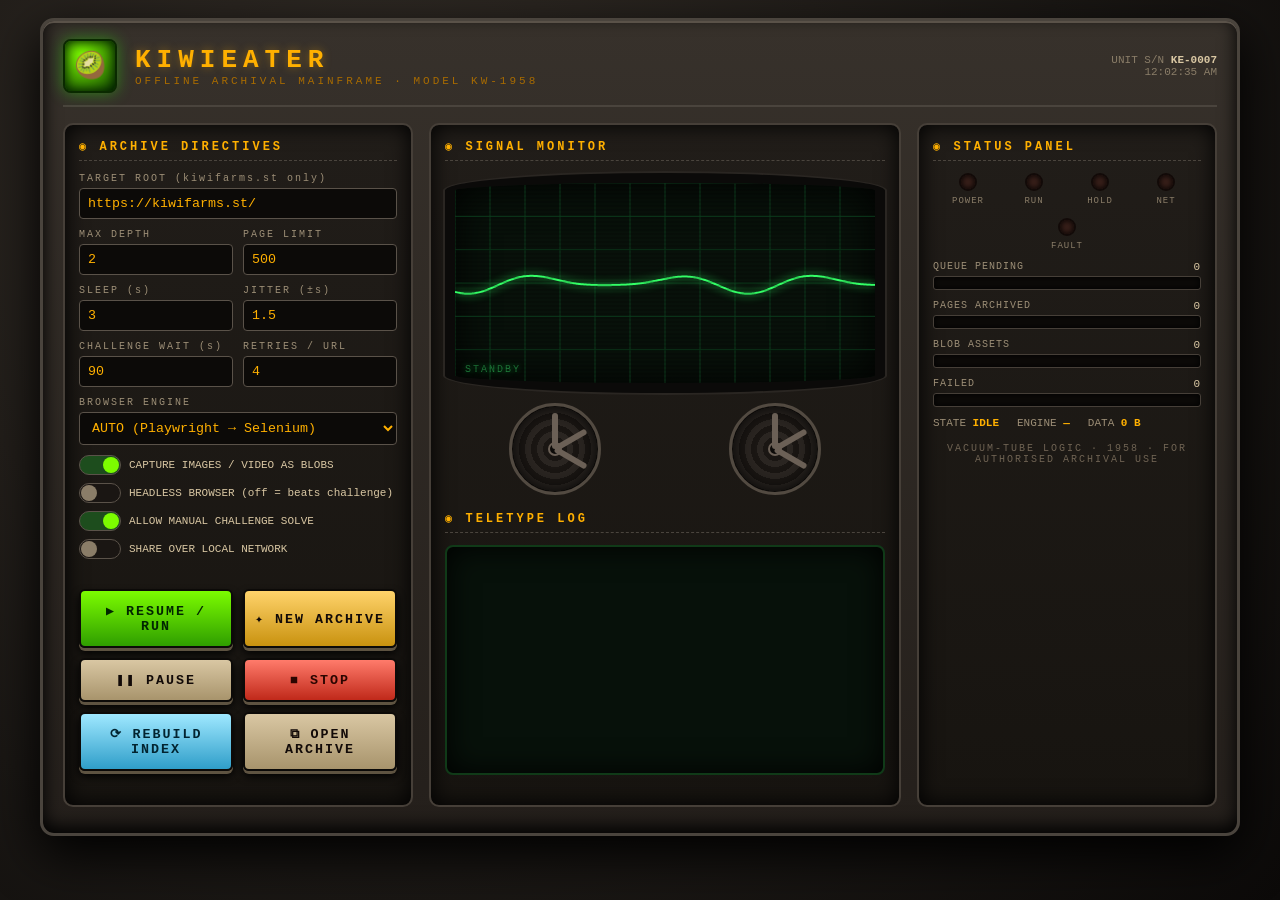
==== kiwieater/webui/console.html @ eb10b43a "Rework KiwiEater into a package with portable JSON/BLOB backup Restructure the single-file app into " ====
<!DOCTYPE html>
<html lang="en"><head>
<meta charset="utf-8"><meta name="viewport" content="width=device-width,initial-scale=1">
<title>KIWIEATER · ARCHIVAL MAINFRAME</title>
<style>
:root{
 --amber:#ffb000; --amber-dim:#a86b00; --green:#33ff66; --red:#ff4444;
 --panel:#2b2622; --panel2:#1c1916; --steel:#3a3531; --bezel:#0d0c0b;
 --label:#d9c7a3; --glass:#08110a;
}
*{box-sizing:border-box}
html,body{margin:0;height:100%}
body{
 background:radial-gradient(circle at 30% 20%, #322c26 0, #1a1714 60%, #0c0a09 100%);
 font-family:'Courier New',monospace; color:var(--label); overflow-x:hidden; padding:18px;
}
.chassis{
 max-width:1200px;margin:0 auto;background:linear-gradient(#37312b,#241f1b);
 border:3px solid #4a443d;border-radius:14px;
 box-shadow:0 18px 50px #000, inset 0 2px 0 #5a5249, inset 0 -6px 18px #000;
 padding:18px 20px 26px;position:relative;
}
.nameplate{display:flex;align-items:center;gap:18px;border-bottom:2px solid #4a443d;
 padding-bottom:12px;margin-bottom:16px}
.badge{width:54px;height:54px;border-radius:8px;flex:0 0 auto;
 background:radial-gradient(circle at 35% 30%,#7CFC00,#0b3b00);
 border:2px solid #0a2a00;box-shadow:0 0 16px #2bff0066, inset 0 0 12px #001a00;position:relative}
.badge::after{content:"🥝";position:absolute;inset:0;display:flex;align-items:center;
 justify-content:center;font-size:26px}
.title h1{margin:0;font-size:26px;letter-spacing:6px;color:var(--amber);text-shadow:0 0 10px #ffb00066}
.title .sub{font-size:11px;letter-spacing:3px;color:var(--amber-dim)}
.serial{margin-left:auto;text-align:right;font-size:11px;color:#8a7d68}
.serial b{color:var(--label)}

.grid{display:grid;grid-template-columns:350px 1fr 300px;gap:16px}
@media(max-width:980px){.grid{grid-template-columns:1fr}}
.bay{background:linear-gradient(#211d19,#171410);border:2px solid #463f38;
 border-radius:10px;padding:14px;box-shadow:inset 0 0 22px #000}
.bay h2{margin:0 0 12px;font-size:12px;letter-spacing:3px;color:var(--amber);
 border-bottom:1px dashed #4a443d;padding-bottom:6px}

/* CRT scope */
.crt{position:relative;background:var(--glass);border-radius:50% / 8%;
 border:10px solid #0b0a09;box-shadow:inset 0 0 40px #000,0 0 0 2px #2a2622;overflow:hidden;height:220px}
.crt canvas{width:100%;height:100%;display:block}
.crt::after{content:"";position:absolute;inset:0;pointer-events:none;
 background:repeating-linear-gradient(transparent 0 2px,#00000055 2px 4px);
 animation:roll 8s linear infinite;opacity:.5}
@keyframes roll{from{background-position:0 0}to{background-position:0 200px}}
.scopelabel{position:absolute;left:10px;bottom:8px;color:#1f7a3a;font-size:10px;
 letter-spacing:2px;text-shadow:0 0 6px #00ff5577}

/* reels */
.reels{display:flex;justify-content:space-around;align-items:center;padding:10px 0 2px}
.reel{width:92px;height:92px;border-radius:50%;
 background:repeating-radial-gradient(#2a2521 0 6px,#1a1613 6px 12px);
 border:3px solid #524a41;position:relative;box-shadow:inset 0 0 18px #000}
.reel::before{content:"";position:absolute;inset:36px;border-radius:50%;
 background:#0d0b09;border:2px solid #6b6056}
.reel .spoke{position:absolute;inset:6px;border-radius:50%}
.reel .spoke span{position:absolute;left:50%;top:50%;width:6px;height:36px;margin:-36px 0 0 -3px;
 background:#6b6056;transform-origin:bottom center;border-radius:3px}
.spinning{animation:spin 1.6s linear infinite}.spinning.fast{animation-duration:.5s}
@keyframes spin{to{transform:rotate(360deg)}}

/* lamps */
.lamps{display:flex;gap:12px;flex-wrap:wrap;justify-content:center;margin-top:6px}
.lamp{display:flex;flex-direction:column;align-items:center;gap:5px;font-size:9px;
 letter-spacing:1px;color:#8a7d68;width:54px;text-align:center}
.bulb{width:18px;height:18px;border-radius:50%;background:#3a201a;
 border:2px solid #120a08;box-shadow:inset 0 0 6px #000}
.bulb.on{background:radial-gradient(circle at 35% 30%,#fff,var(--c));
 box-shadow:0 0 14px var(--c),inset 0 0 6px #fff8}
.bulb.blink{animation:blink 1s steps(2) infinite}
@keyframes blink{50%{opacity:.25}}

/* meters */
.meter{margin:10px 0}
.meter .m-top{display:flex;justify-content:space-between;font-size:10px;letter-spacing:1px;
 color:#9c8e76;margin-bottom:3px}
.m-track{height:14px;background:#0c0a08;border:1px solid #463f38;border-radius:3px;
 overflow:hidden;box-shadow:inset 0 0 6px #000}
.m-fill{height:100%;width:0;background:linear-gradient(90deg,#2bff66,#bfff20,#ff9d2b);transition:width .5s ease}
.m-val{font-size:11px;color:var(--label)}

/* controls */
.field{margin-bottom:10px}
.field label{display:block;font-size:10px;letter-spacing:2px;color:#9c8e76;margin-bottom:4px}
.field input,.field select{width:100%;background:#0c0a08;border:1px solid #5a5249;
 color:var(--amber);padding:7px 8px;font-family:inherit;border-radius:4px}
.row{display:flex;gap:10px}.row>*{flex:1}
.switch{display:flex;align-items:center;gap:8px;cursor:pointer;font-size:11px;
 color:var(--label);margin:8px 0}
.switch .track{width:42px;height:20px;border-radius:10px;background:#1a1613;
 border:1px solid #5a5249;position:relative;transition:.2s;flex:0 0 auto}
.switch .knob{position:absolute;top:1px;left:1px;width:16px;height:16px;border-radius:50%;
 background:#8a7d68;transition:.2s}
.switch.on .track{background:#1d4d1d}.switch.on .knob{left:23px;background:#7CFC00}

.btns{display:grid;grid-template-columns:1fr 1fr;gap:10px;margin-top:8px}
button.key{font-family:inherit;letter-spacing:2px;font-weight:bold;cursor:pointer;
 padding:12px 8px;border-radius:6px;border:2px solid #0c0a08;color:#120a08;
 background:linear-gradient(#d9c7a3,#a8946c);box-shadow:0 3px 0 #5e5341,0 5px 8px #000;transition:.08s}
button.key:active{transform:translateY(3px);box-shadow:0 0 0 #5e5341}
button.key.go{background:linear-gradient(#7CFC00,#2f9e00);color:#012600}
button.key.stop{background:linear-gradient(#ff7b6b,#c0291a);color:#2a0500}
button.key.warn{background:linear-gradient(#ffd36b,#c9920f)}
button.key.cool{background:linear-gradient(#9fe8ff,#2f9ec9);color:#022430}
button.key:disabled{filter:grayscale(.7) brightness(.7);cursor:not-allowed}
button.key.full{grid-column:1/3}

/* teletype */
.teletype{background:#07110a;border:2px solid #103a18;border-radius:8px;height:230px;
 overflow:auto;padding:10px;font-size:12px;line-height:1.5;color:#33ff66;
 text-shadow:0 0 4px #00ff5544;box-shadow:inset 0 0 30px #000}
.teletype .l-WARNING{color:#ffd36b}.teletype .l-ERROR{color:#ff6b5b}.teletype .ts{color:#1f7a3a}
.statline{display:flex;gap:18px;flex-wrap:wrap;font-size:11px;margin-top:10px;color:#9c8e76}
.statline b{color:var(--amber)}
.now{font-size:11px;color:#33ff66;word-break:break-all;min-height:16px}
.foot{margin-top:14px;font-size:10px;color:#6f6353;text-align:center;letter-spacing:2px}
.lan{font-size:11px;color:#7CFC00;margin-top:6px;min-height:14px}
::-webkit-scrollbar{width:10px}::-webkit-scrollbar-thumb{background:#3a3531;border-radius:5px}
</style></head>
<body>
<div class="chassis">
 <div class="nameplate">
  <div class="badge"></div>
  <div class="title"><h1>KIWIEATER</h1>
   <div class="sub">OFFLINE ARCHIVAL MAINFRAME · MODEL KW-1958</div></div>
  <div class="serial">UNIT S/N <b>KE-0007</b><br><span id="clock"></span></div>
 </div>

 <div class="grid">
  <!-- LEFT: controls -->
  <div class="bay">
   <h2>◉ ARCHIVE DIRECTIVES</h2>
   <div class="field"><label>TARGET ROOT (kiwifarms.st only)</label>
    <input id="root" value="https://kiwifarms.st/"></div>
   <div class="row">
    <div class="field"><label>MAX DEPTH</label><input id="depth" type="number" value="2" min="0"></div>
    <div class="field"><label>PAGE LIMIT</label><input id="pages" type="number" value="500" min="1"></div>
   </div>
   <div class="row">
    <div class="field"><label>SLEEP (s)</label><input id="sleep" type="number" value="3" step="0.5" min="0"></div>
    <div class="field"><label>JITTER (±s)</label><input id="jitter" type="number" value="1.5" step="0.5" min="0"></div>
   </div>
   <div class="row">
    <div class="field"><label>CHALLENGE WAIT (s)</label><input id="chal" type="number" value="90" min="10"></div>
    <div class="field"><label>RETRIES / URL</label><input id="attempts" type="number" value="4" min="1"></div>
   </div>
   <div class="field"><label>BROWSER ENGINE</label>
    <select id="engine">
     <option value="auto">AUTO (Playwright → Selenium)</option>
     <option value="playwright">PLAYWRIGHT</option>
     <option value="selenium">SELENIUM</option>
    </select></div>
   <div class="switch on" id="sw-assets"><div class="track"><div class="knob"></div></div>
     <span>CAPTURE IMAGES / VIDEO AS BLOBS</span></div>
   <div class="switch" id="sw-headless"><div class="track"><div class="knob"></div></div>
     <span>HEADLESS BROWSER (off = beats challenge)</span></div>
   <div class="switch on" id="sw-manual"><div class="track"><div class="knob"></div></div>
     <span>ALLOW MANUAL CHALLENGE SOLVE</span></div>
   <div class="switch" id="sw-network"><div class="track"><div class="knob"></div></div>
     <span>SHARE OVER LOCAL NETWORK</span></div>
   <div class="lan" id="lan"></div>

   <div class="btns">
    <button class="key go" id="b-start">▶ RESUME / RUN</button>
    <button class="key warn" id="b-new">✦ NEW ARCHIVE</button>
    <button class="key" id="b-pause">❚❚ PAUSE</button>
    <button class="key stop" id="b-stop">■ STOP</button>
    <button class="key cool" id="b-rebuild">⟳ REBUILD INDEX</button>
    <button class="key" id="b-open">⧉ OPEN ARCHIVE</button>
   </div>
  </div>

  <!-- CENTER: scope + teletype -->
  <div class="bay">
   <h2>◉ SIGNAL MONITOR</h2>
   <div class="crt"><canvas id="scope"></canvas>
     <div class="scopelabel" id="scopelabel">STANDBY</div></div>
   <div class="reels">
     <div class="reel"><div class="spoke" id="reelA"><span style="transform:rotate(0)"></span><span style="transform:rotate(60deg)"></span><span style="transform:rotate(120deg)"></span></div></div>
     <div class="reel"><div class="spoke" id="reelB"><span style="transform:rotate(0)"></span><span style="transform:rotate(60deg)"></span><span style="transform:rotate(120deg)"></span></div></div>
   </div>
   <h2 style="margin-top:14px">◉ TELETYPE LOG</h2>
   <div class="teletype" id="log"></div>
   <div class="now" id="now"></div>
  </div>

  <!-- RIGHT: status -->
  <div class="bay">
   <h2>◉ STATUS PANEL</h2>
   <div class="lamps">
    <div class="lamp"><div class="bulb" id="L-power" style="--c:#33ff66"></div>POWER</div>
    <div class="lamp"><div class="bulb" id="L-run" style="--c:#ffb000"></div>RUN</div>
    <div class="lamp"><div class="bulb" id="L-pause" style="--c:#33b5ff"></div>HOLD</div>
    <div class="lamp"><div class="bulb" id="L-net" style="--c:#7CFC00"></div>NET</div>
    <div class="lamp"><div class="bulb" id="L-err" style="--c:#ff4444"></div>FAULT</div>
   </div>

   <div class="meter"><div class="m-top"><span>QUEUE PENDING</span><span class="m-val" id="v-pending">0</span></div>
     <div class="m-track"><div class="m-fill" id="m-pending"></div></div></div>
   <div class="meter"><div class="m-top"><span>PAGES ARCHIVED</span><span class="m-val" id="v-done">0</span></div>
     <div class="m-track"><div class="m-fill" id="m-done"></div></div></div>
   <div class="meter"><div class="m-top"><span>BLOB ASSETS</span><span class="m-val" id="v-assets">0</span></div>
     <div class="m-track"><div class="m-fill" id="m-assets"></div></div></div>
   <div class="meter"><div class="m-top"><span>FAILED</span><span class="m-val" id="v-failed">0</span></div>
     <div class="m-track"><div class="m-fill" id="m-failed" style="background:linear-gradient(90deg,#ff7b6b,#c0291a)"></div></div></div>

   <div class="statline">
    <div>STATE <b id="s-state">IDLE</b></div>
    <div>ENGINE <b id="s-engine">—</b></div>
    <div>DATA <b id="s-bytes">0 B</b></div>
   </div>
   <div class="foot">VACUUM-TUBE LOGIC · 1958 · FOR AUTHORISED ARCHIVAL USE</div>
  </div>
 </div>
</div>

<script>
const $=id=>document.getElementById(id);
const fmtBytes=n=>{if(!n)return '0 B';const u=['B','KB','MB','GB','TB'];
 let i=Math.floor(Math.log(n)/Math.log(1024));return (n/Math.pow(1024,i)).toFixed(1)+' '+u[i];};

function bindSwitch(id){const el=$(id);el.addEventListener('click',()=>el.classList.toggle('on'));return el;}
const swAssets=bindSwitch('sw-assets'), swHeadless=bindSwitch('sw-headless'),
      swManual=bindSwitch('sw-manual');
const swNetwork=$('sw-network');
swNetwork.addEventListener('click',async()=>{
  const enabled=!swNetwork.classList.contains('on');
  swNetwork.classList.toggle('on',enabled);
  const r=await fetch('/api/network',{method:'POST',headers:{'Content-Type':'application/json'},
    body:JSON.stringify({enabled})}).then(r=>r.json());
  $('lan').textContent=enabled?('LAN ▸ '+r.lan_url):'';
});

function gather(){return{
  root_url:$('root').value, max_depth:+$('depth').value, max_pages:+$('pages').value,
  sleep:+$('sleep').value, jitter:+$('jitter').value, challenge_timeout:+$('chal').value,
  max_attempts:+$('attempts').value, engine:$('engine').value,
  assets:swAssets.classList.contains('on'), headless:swHeadless.classList.contains('on'),
  manual_solve:swManual.classList.contains('on'),
};}
async function post(url,body){return fetch(url,{method:'POST',
  headers:{'Content-Type':'application/json'},body:JSON.stringify(body||{})}).then(r=>r.json());}

$('b-start').onclick =()=>post('/api/start',{...gather(),mode:'resume'});
$('b-new').onclick   =()=>{ if(confirm('Erase the current archive and start a NEW backup?'))
                            post('/api/start',{...gather(),mode:'new'});};
$('b-pause').onclick =()=>post('/api/pause');
$('b-stop').onclick  =()=>post('/api/stop');
$('b-rebuild').onclick=async()=>{const r=await post('/api/rebuild');};
$('b-open').onclick  =()=>window.open('/archive/','kiwieater_archive');

setInterval(()=>{$('clock').textContent=new Date().toLocaleTimeString();},1000);

/* oscilloscope: amplitude tracks live crawl activity */
const cv=$('scope'),cx=cv.getContext('2d');
function sizeScope(){cv.width=cv.clientWidth;cv.height=cv.clientHeight;}
window.addEventListener('resize',sizeScope);sizeScope();
let activity=0, phase=0;
function drawScope(){
 const w=cv.width,h=cv.height;cx.clearRect(0,0,w,h);
 cx.strokeStyle='#0c3a1c';cx.lineWidth=1;
 for(let x=0;x<w;x+=w/12){cx.beginPath();cx.moveTo(x,0);cx.lineTo(x,h);cx.stroke();}
 for(let y=0;y<h;y+=h/6){cx.beginPath();cx.moveTo(0,y);cx.lineTo(w,y);cx.stroke();}
 cx.beginPath();cx.strokeStyle='#33ff66';cx.lineWidth=2;cx.shadowColor='#33ff66';cx.shadowBlur=8;
 const amp=(h/2-10)*(0.12+activity*0.85);
 for(let x=0;x<=w;x++){
   const t=x/w*Math.PI*6+phase;
   const y=h/2+Math.sin(t)*amp*(0.6+0.4*Math.sin(t*0.5+phase*0.7))
          +(activity>0?(Math.random()-0.5)*activity*6:0);
   x===0?cx.moveTo(x,y):cx.lineTo(x,y);
 }
 cx.stroke();cx.shadowBlur=0;
 phase+=0.04+activity*0.22; activity*=0.96;
 requestAnimationFrame(drawScope);
}
drawScope();

const reelA=$('reelA'),reelB=$('reelB');
function setReels(state){
 [reelA,reelB].forEach(r=>{r.classList.remove('spinning','fast');
   if(state==='running'){r.classList.add('spinning','fast');}
   else if(state==='paused'){r.classList.add('spinning');}});
}

let lastLogLen=0, maxSeen={pending:1,done:1,assets:1,failed:1};
function setMeter(id,val,key){
 maxSeen[key]=Math.max(maxSeen[key],val,1);
 $('m-'+id).style.width=Math.min(100,val/maxSeen[key]*100)+'%';
 $('v-'+id).textContent=val;
}
async function poll(){
 try{
  const s=await fetch('/api/status').then(r=>r.json());
  const st=s.state||'idle', stats=s.stats||{};
  $('s-state').textContent=st.toUpperCase();
  $('s-engine').textContent=(s.engine||'—');
  $('s-bytes').textContent=fmtBytes(stats.bytes||0);
  setMeter('pending',stats.pending||0,'pending');
  setMeter('done',stats.done||0,'done');
  setMeter('assets',stats.assets||0,'assets');
  setMeter('failed',stats.failed||0,'failed');
  $('now').textContent=s.current_url?('▸ '+s.current_url):'';

  $('L-power').classList.add('on');
  $('L-run').classList.toggle('on',st==='running');
  $('L-run').classList.toggle('blink',st==='running');
  $('L-pause').classList.toggle('on',st==='paused');
  $('L-net').classList.toggle('on',!!s.network_enabled);
  $('L-err').classList.toggle('on',st==='error');
  $('L-err').classList.toggle('blink',st==='error');
  swNetwork.classList.toggle('on',!!s.network_enabled);

  setReels(st);
  $('scopelabel').textContent =
    st==='running'?'ARCHIVING…':st==='paused'?'HOLD':st==='error'?'FAULT':'STANDBY';
  $('b-pause').disabled = st!=='running';
  $('b-stop').disabled  = !(st==='running'||st==='paused');

  const lg=s.log||[];
  if(lg.length!==lastLogLen){
   activity=1;
   const box=$('log');
   box.innerHTML=lg.map(e=>`<div class="l-${e.level}"><span class="ts">${e.ts}</span> `
     +`[${e.level}] ${(e.msg||'').replace(/</g,'&lt;')}</div>`).join('');
   box.scrollTop=box.scrollHeight;lastLogLen=lg.length;
  }
 }catch(e){}
}
setInterval(poll,1000);poll();

fetch('/api/config').then(r=>r.json()).then(c=>{
 if(c.default_root)$('root').value=c.default_root;
 if(!c.engines_available.playwright){
   [...$('engine').options].find(o=>o.value==='playwright').disabled=true;}
 if(!c.engines_available.selenium){
   [...$('engine').options].find(o=>o.value==='selenium').disabled=true;}
 swNetwork.classList.toggle('on',!!c.network_enabled);
 if(c.network_enabled)$('lan').textContent='LAN ▸ '+c.lan_url;
 if(c.resume_available)$('b-start').textContent='▶ RESUME PENDING';
});
</script>
</body></html>
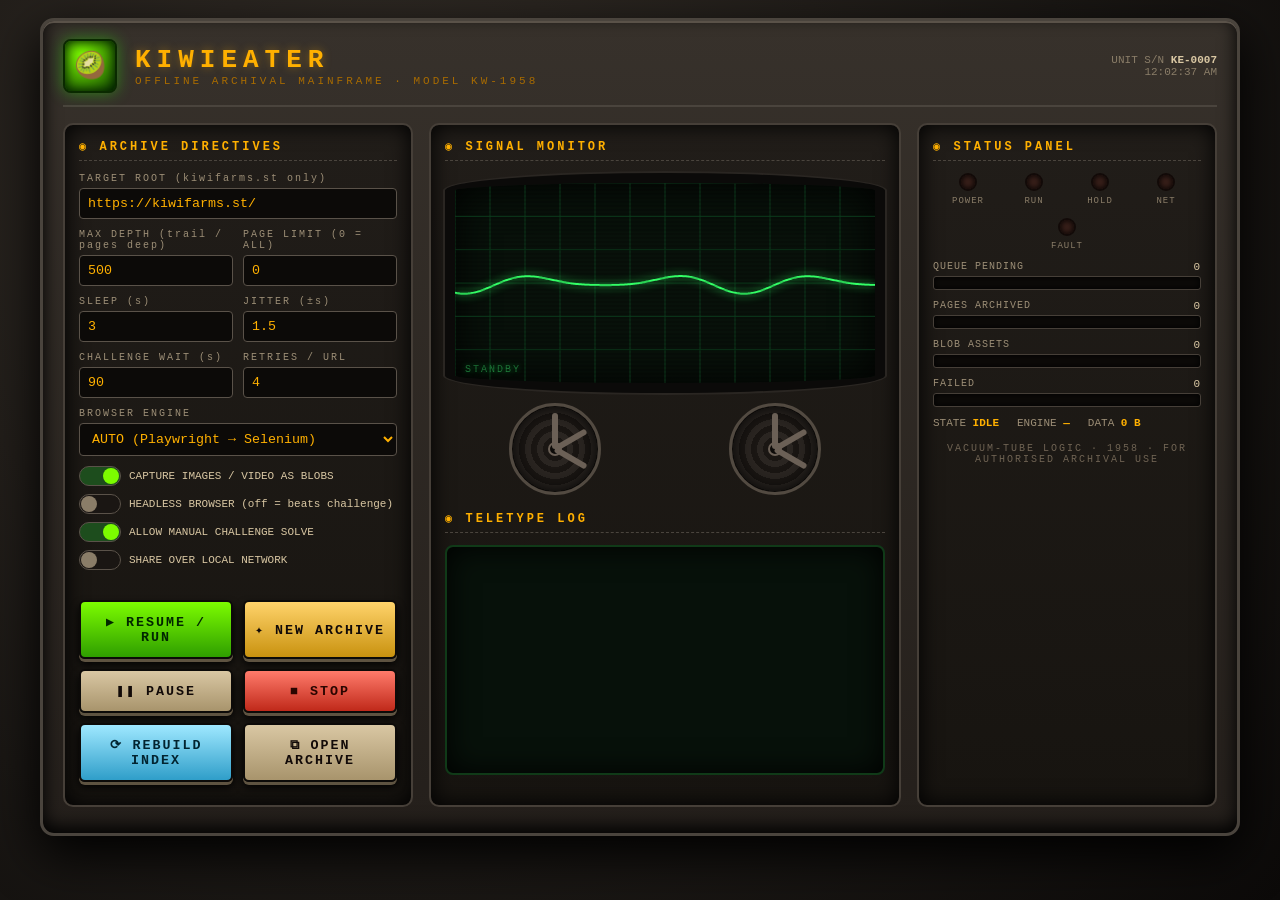
==== commit 41dcc950: "Make KiwiEater a section-aware spiderweb crawl with dynamic depth The crawler previously did a flat " ====
--- a/kiwieater/webui/console.html
+++ b/kiwieater/webui/console.html
@@ -137,8 +137,8 @@
    <div class="field"><label>TARGET ROOT (kiwifarms.st only)</label>
     <input id="root" value="https://kiwifarms.st/"></div>
    <div class="row">
-    <div class="field"><label>MAX DEPTH</label><input id="depth" type="number" value="2" min="0"></div>
-    <div class="field"><label>PAGE LIMIT</label><input id="pages" type="number" value="500" min="1"></div>
+    <div class="field"><label>MAX DEPTH (trail / pages deep)</label><input id="depth" type="number" value="500" min="1"></div>
+    <div class="field"><label>PAGE LIMIT (0 = ALL)</label><input id="pages" type="number" value="0" min="0"></div>
    </div>
    <div class="row">
     <div class="field"><label>SLEEP (s)</label><input id="sleep" type="number" value="3" step="0.5" min="0"></div>
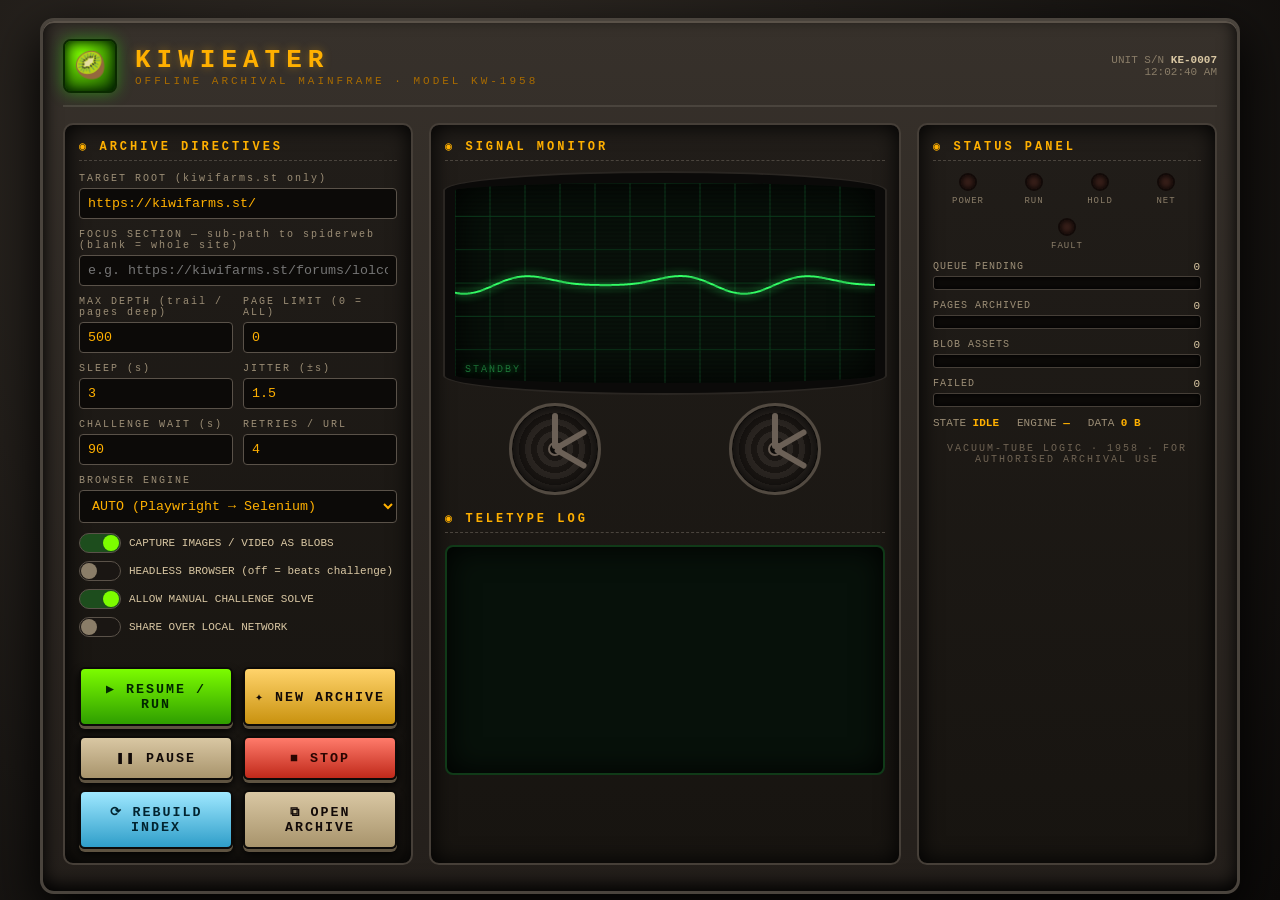
==== commit e33e2433: "Add a focus-section option to spiderweb one sub-path of the archive Operators can now point the craw" ====
--- a/kiwieater/webui/console.html
+++ b/kiwieater/webui/console.html
@@ -136,6 +136,8 @@
    <h2>◉ ARCHIVE DIRECTIVES</h2>
    <div class="field"><label>TARGET ROOT (kiwifarms.st only)</label>
     <input id="root" value="https://kiwifarms.st/"></div>
+   <div class="field"><label>FOCUS SECTION — sub-path to spiderweb (blank = whole site)</label>
+    <input id="focus" placeholder="e.g. https://kiwifarms.st/forums/lolcows.16/"></div>
    <div class="row">
     <div class="field"><label>MAX DEPTH (trail / pages deep)</label><input id="depth" type="number" value="500" min="1"></div>
     <div class="field"><label>PAGE LIMIT (0 = ALL)</label><input id="pages" type="number" value="0" min="0"></div>
@@ -236,7 +238,8 @@
 });
 
 function gather(){return{
-  root_url:$('root').value, max_depth:+$('depth').value, max_pages:+$('pages').value,
+  root_url:$('root').value, focus_url:$('focus').value.trim(),
+  max_depth:+$('depth').value, max_pages:+$('pages').value,
   sleep:+$('sleep').value, jitter:+$('jitter').value, challenge_timeout:+$('chal').value,
   max_attempts:+$('attempts').value, engine:$('engine').value,
   assets:swAssets.classList.contains('on'), headless:swHeadless.classList.contains('on'),
@@ -334,6 +337,7 @@
 
 fetch('/api/config').then(r=>r.json()).then(c=>{
  if(c.default_root)$('root').value=c.default_root;
+ if(c.settings&&c.settings.focus_url)$('focus').value=c.settings.focus_url;
  if(!c.engines_available.playwright){
    [...$('engine').options].find(o=>o.value==='playwright').disabled=true;}
  if(!c.engines_available.selenium){
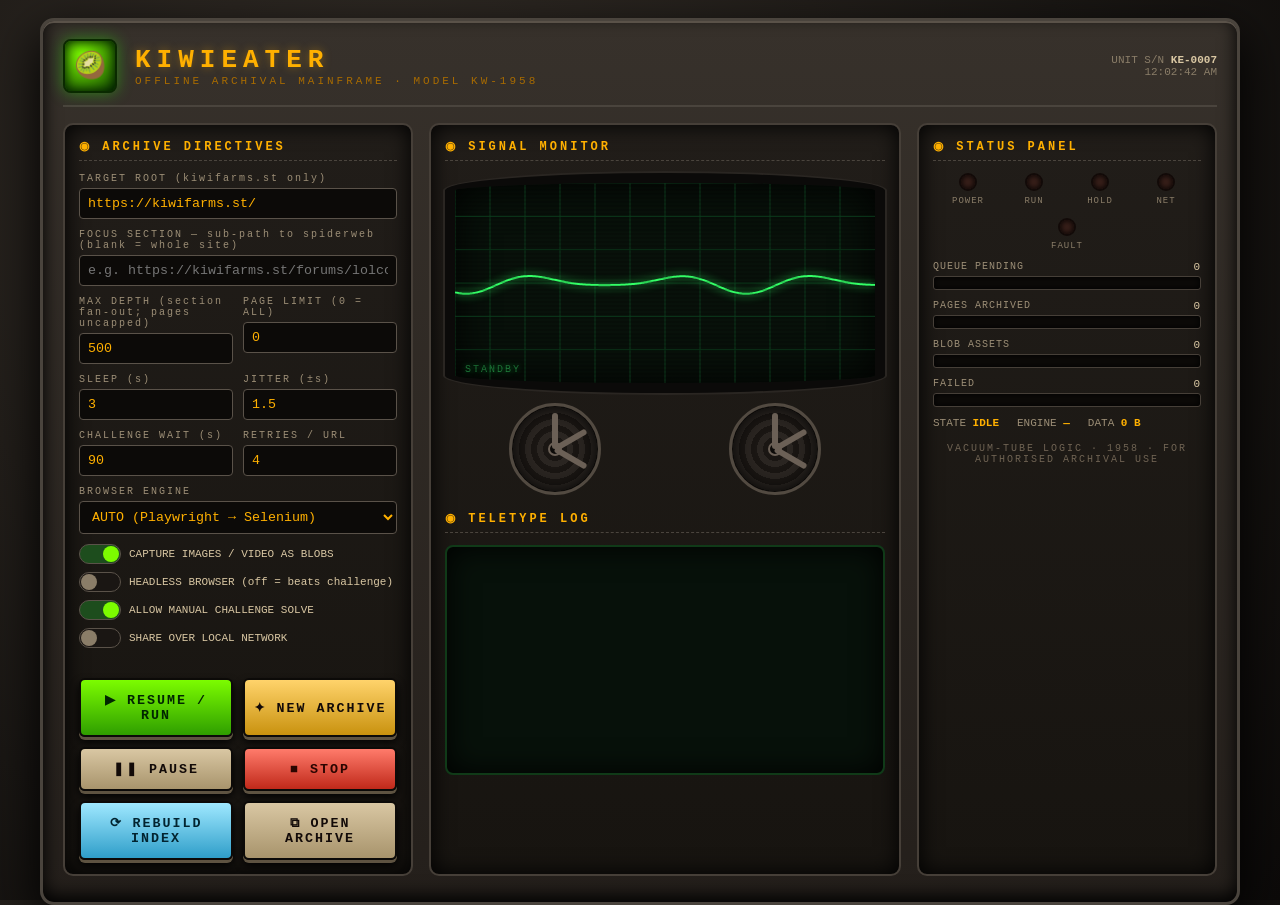
==== commit 7f47c80d: "Crawl threads to completion: descend from the latest page, uncap pagination Repairs incomplete threa" ====
--- a/kiwieater/webui/console.html
+++ b/kiwieater/webui/console.html
@@ -139,7 +139,7 @@
    <div class="field"><label>FOCUS SECTION — sub-path to spiderweb (blank = whole site)</label>
     <input id="focus" placeholder="e.g. https://kiwifarms.st/forums/lolcows.16/"></div>
    <div class="row">
-    <div class="field"><label>MAX DEPTH (trail / pages deep)</label><input id="depth" type="number" value="500" min="1"></div>
+    <div class="field"><label>MAX DEPTH (section fan-out; pages uncapped)</label><input id="depth" type="number" value="500" min="1"></div>
     <div class="field"><label>PAGE LIMIT (0 = ALL)</label><input id="pages" type="number" value="0" min="0"></div>
    </div>
    <div class="row">
